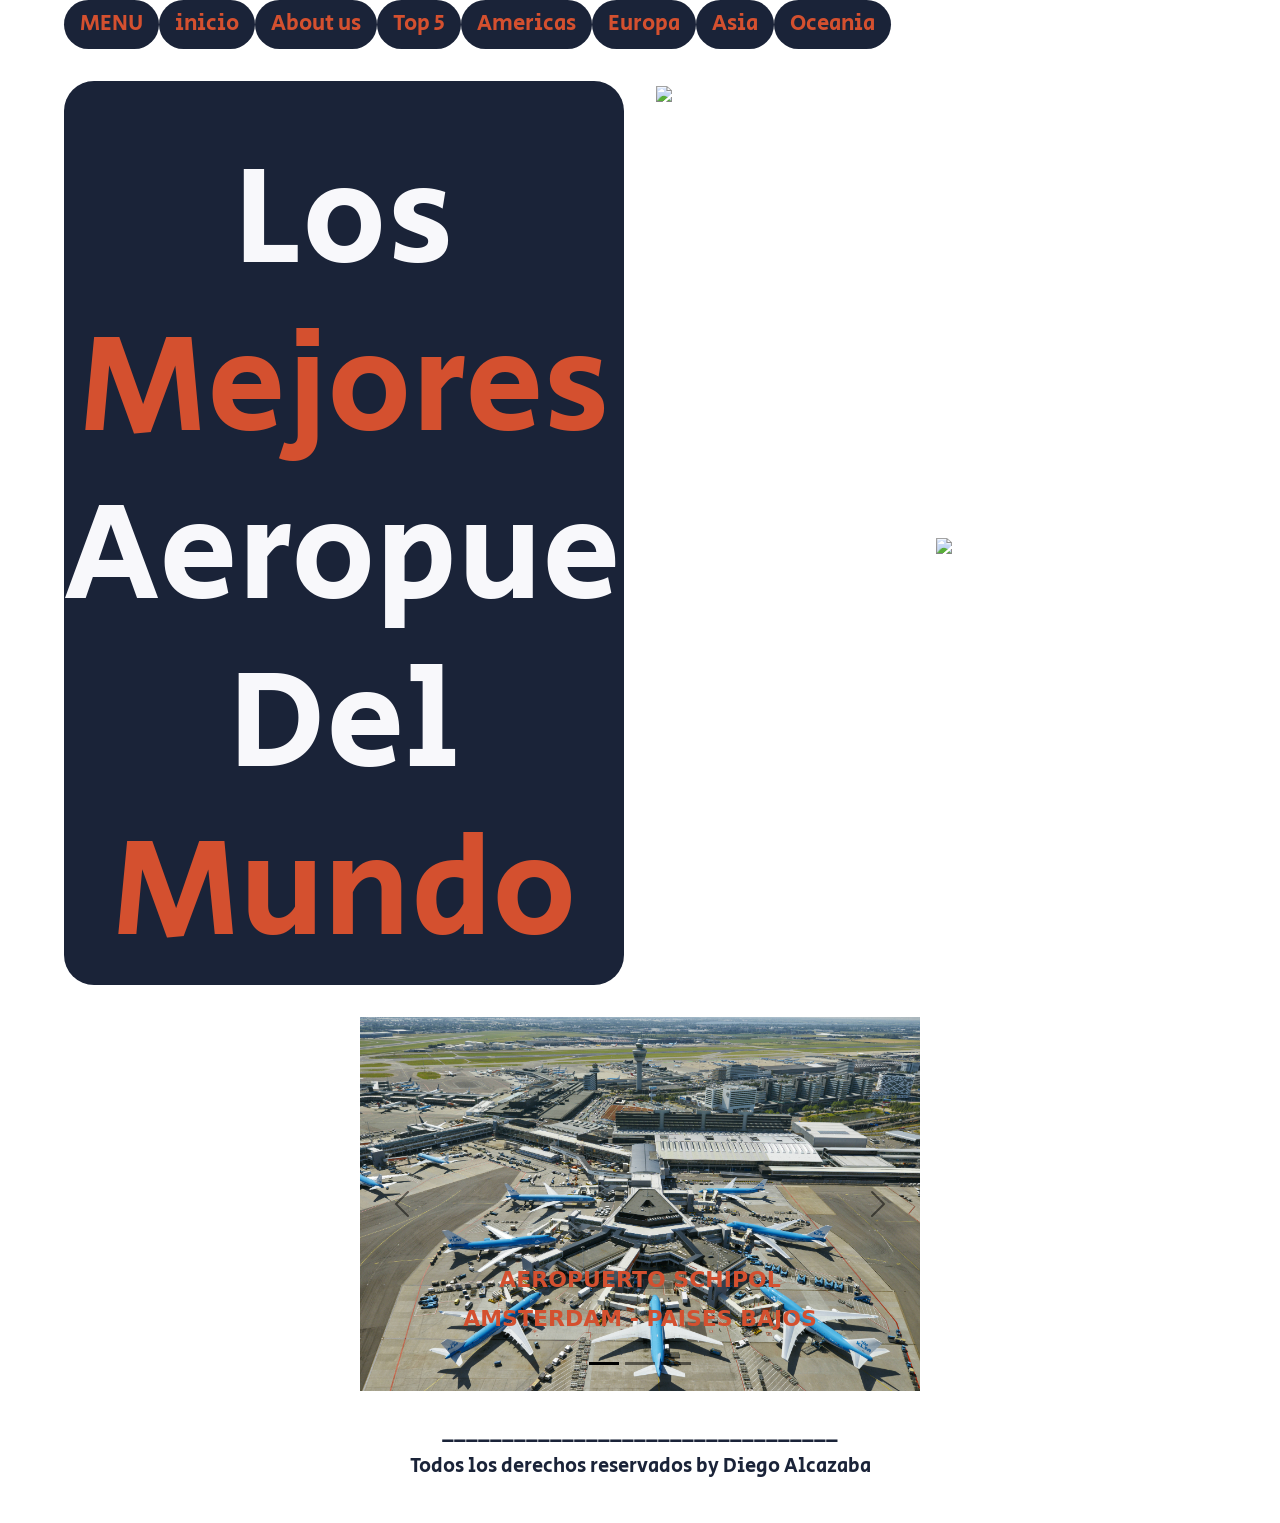
==== index.html @ 4bc15fd6 "Proyecto Diego Alcazaba" ====
<!DOCTYPE html>
<html lang="en">
<head>
    <meta charset="UTF-8">
    <meta http-equiv="X-UA-Compatible" content="IE=edge">
    <meta name="viewport" content="width=device-width, initial-scale=1.0">
    <link rel="preconnect" href="https://fonts.gstatic.com">
    <link href="https://fonts.googleapis.com/css2?family=Secular+One&display=swap" rel="stylesheet">
    <link rel="stylesheet" href="css/pruebacss.css">
    <link rel="icon" type="image/jpeg" href="Images/avionlogo.jpeg">
    <link href="https://cdn.jsdelivr.net/npm/bootstrap@5.0.0-beta3/dist/css/bootstrap.min.css" 
    rel="stylesheet" integrity="sha384-eOJMYsd53ii+scO/bJGFsiCZc+5NDVN2yr8+0RDqr0Ql0h+rP48ckxlpbzKgwra6" crossorigin="anonymous">
    <script src="https://cdn.jsdelivr.net/npm/bootstrap@5.0.0-beta3/dist/js/bootstrap.bundle.min.js" 
    integrity="sha384-JEW9xMcG8R+pH31jmWH6WWP0WintQrMb4s7ZOdauHnUtxwoG2vI5DkLtS3qm9Ekf" crossorigin="anonymous"></script> 
    <meta name="description" content="Listado de los mejores Aeropuertos del Mundo">
    <meta name="keyword" content="Aeropuerto, Ranking, Skytrax, Top5, Americas, Asia, Europa, Oceania">
    <meta name="description" content="Aquí encontrará un listado elaborado por las mejores páginas dedicadas a la experiencia que se
    brinda en los aeropuertos alrededor del mundo, se recopila información de páginas como Skytrax, Worldairportsurvey entre otros">
    <title>LOS MEJORES AEROPUERTOS DEL MUNDO</title>
</head>
<!-----------------------------------------INICIO HTML------------------------------------------------------->   
<body>
<!-----------------------------------------INICIO GRID-------------------------------------------------------> 
    <div id="Grid">
<!-----------------------------------------INICIO MENU------------------------------------------------------->
        <div id="Menu">
            <ul class="nav nav-pills">
                <li class="nav-item">
                    <a class="nav-link active" aria-current="page" href="Index-Proyecto Diego Alcazaba.html">MENU</a>
                </li>
                <li class="nav-item">
                    <a class="nav-link" href="inicio.html">inicio</a>
                </li>
                <li class="nav-item">
                    <a class="nav-link" href="aboutus.html">About us</a>
                </li>
                <li class="nav-item">
                    <a class="nav-link" href="top5.html">Top 5</a>
                </li>
                <li class="nav-item">
                    <a class="nav-link" href="americas.html">Americas</a>
                </li>
                <li class="nav-item">
                    <a class="nav-link" href="europa.html">Europa</a>
                </li>
                <li class="nav-item">
                    <a class="nav-link" href="asia.html">Asia</a>
                </li>
                <li class="nav-item">
                    <a class="nav-link" href="oceania.html">Oceania</a>
                </li>
            </ul>
        </div>   
<!----------------------------------------------FIN MENU------------------------------------------------------>

<!-----------------------------------------------TITULO------------------------------------------------------->
        <header class="Cabecera1">        
            <h1 class="Cabecera1__TxTitulo">Los <abc>Mejores</abc> Aeropuertos Del <abc>Mundo</abc></h1>
        </header>
<!--------------------------------------------FIN TITULO------------------------------------------------------->

<!--------------------------------------------IMAGENES--------------------------------------------------------->
    <section class="PicIndex">
        <div class="PicIndex__Pic1"><img src="images/AeropuertodeSingapur.jpeg"></div>
        <div class="PicIndex__Pic2"><img src="images/AeropuertoTokio.jpeg"></div>
    </section>        
<!------------------------------------------FIN IMAGENES-------------------------------------------------------->

<!-----------------------------------------INICIO CARRUSEL------------------------------------------------------>
        <div id="carouselExampleDark" class="carousel carousel-dark slide" data-bs-ride="carousel">
            <div class="carousel-indicators">
                <button type="button" data-bs-target="#carouselExampleDark" data-bs-slide-to="0" class="active" aria-current="true" aria-label="Slide 1"></button>
                <button type="button" data-bs-target="#carouselExampleDark" data-bs-slide-to="1" aria-label="Slide 2"></button>
                <button type="button" data-bs-target="#carouselExampleDark" data-bs-slide-to="2" aria-label="Slide 3"></button>
            </div>
            <div class="carousel-inner">
                <div class="carousel-item active" data-bs-interval="10000">
                    <img src="Images/Schipol.jpeg" class="d-block w-100" alt="200">
                    <div class="carousel-caption d-none d-md-block">
                        <h5 class="TitleCarouse"><b>AEROPUERTO SCHIPOL</b></h5>
                        <p class="TitleCarouse"><b>AMSTERDAM - PAISES BAJOS</b></p>
                    </div>
                </div>
                <div class="carousel-item" data-bs-interval="2000">
                    <img src="Images/barajas.jpeg" class="d-block w-100" alt="200">
                    <div class="carousel-caption d-none d-md-block">
                        <h5 class="TitleCarouse"><b>AEROPUERTO BARAJAS</b></h5>
                        <p class="TitleCarouse"><b>MADRID - ESPAÑA</b></p>
                    </div>
                </div>
                <div class="carousel-item">
                    <img src="Images/heathrow.jpeg" class="d-block w-100" alt="200">
                    <div class="carousel-caption d-none d-md-block">
                        <h5 class="TitleCarouse"><b>AEROPUERTO HEATHROW</b></h5>
                        <p class="TitleCarouse"><b>LONDRES - INGLATERRA</b></p>
                    </div>
                </div>
            </div>
            <button class="carousel-control-prev" type="button" data-bs-target="#carouselExampleDark" data-bs-slide="prev">
                <span class="carousel-control-prev-icon" aria-hidden="true"></span>
                <span class="visually-hidden">Previous</span>
            </button>
            <button class="carousel-control-next" type="button" data-bs-target="#carouselExampleDark" data-bs-slide="next">
                <span class="carousel-control-next-icon" aria-hidden="true"></span>
                <span class="visually-hidden">Next</span>
            </button>
        </div>
<!-------------------------------------------FIN CARRUSEL------------------------------------------------------->

<!------------------------------------------INICIO FOOTER------------------------------------------------------->
        <footer>
            <script src="https://cdn.jsdelivr.net/npm/@popperjs/core@2.9.1/dist/umd/popper.min.js" 
            integrity="sha384-SR1sx49pcuLnqZUnnPwx6FCym0wLsk5JZuNx2bPPENzswTNFaQU1RDvt3wT4gWFG" crossorigin="anonymous"></script>
            <script src="https://cdn.jsdelivr.net/npm/bootstrap@5.0.0-beta3/dist/js/bootstrap.min.js" 
            integrity="sha384-j0CNLUeiqtyaRmlzUHCPZ+Gy5fQu0dQ6eZ/xAww941Ai1SxSY+0EQqNXNE6DZiVc" crossorigin="anonymous"></script>
            <h5>_________________________________</h5>
            <h5>Todos los derechos reservados by Diego Alcazaba</h5>
        </footer>
<!--------------------------------------------FIN FOOTER-------------------------------------------------------->        
    </div>
<!----------------------------------------FIN GRID EN HTML------------------------------------------------------>        
</body>
</html>
---- css/pruebacss.css ----
#Grid {
  display: grid;
  grid-template-columns: repeat(4, 1fr);
  grid-template-rows: auto;
  grid-auto-rows: minmax(100px, auto);
  gap: 2em;
  width: 90%;
  margin-left: auto;
  margin-right: auto; }

#Menu {
  grid-column: 1/5;
  grid-row: 1/2; }
  #Menu .nav-link {
    color: #D4502F;
    background-color: #1A2338;
    font-family: "Open Sans", sans-serif;
    font-family: "Secular One", sans-serif;
    font-size: 22px;
    border-radius: 30px; }

.Cabecera1 {
  background-size: 100%;
  font-family: "Secular One", sans-serif;
  grid-column: 1/3;
  border-radius: 30px;
  grid-row: 2/4;
  background-color: #1A2338;
  color: #F8F8FB; }
  .Cabecera1 .Cabecera1__TxTitulo {
    font-size: 140px;
    text-align: center;
    overflow: hidden;
    margin-top: 10%; }
  .Cabecera1 abc {
    color: #D4502F; }

.Cabecera {
  font-family: "Secular One", sans-serif;
  font-size: 22px;
  background-size: 100%;
  color: #D4502F;
  text-align: center;
  grid-column: 1/5;
  grid-row: 2/3;
  width: 80%;
  margin: 0 auto;
  overflow: hidden;
  border-radius: 30px;
  background-color: "Secular One", sans-serif; }

.Parrafo1 {
  font-size: 22px;
  text-align: justify;
  font-family: "Open Sans", sans-serif;
  font-family: "Secular One", sans-serif;
  border-radius: 30px;
  color: #F8F8FB;
  grid-column: 1/3;
  grid-row: 3/4;
  background-color: #1A2338;
  padding: 5px 20px 5px 20px; }
  .Parrafo1 abc {
    color: #D4502F; }
  .Parrafo1 .Parrafo1__ListaFinal {
    list-style: decimal-leading-zero;
    color: #F8F8FB;
    font-family: "Open Sans", sans-serif;
    font-family: "Secular One", sans-serif; }

.Parrafo2 {
  font-size: 22px;
  text-align: justify;
  font-family: "Open Sans", sans-serif;
  font-family: "Secular One", sans-serif;
  border-radius: 30px;
  color: #F8F8FB;
  grid-column: 3/5;
  grid-row: 4/5;
  background-color: #1A2338;
  padding: 5px 20px 5px 20px; }

.ParrafoAbout1 {
  font-size: 22px;
  text-align: justify;
  font-family: "Open Sans", sans-serif;
  font-family: "Secular One", sans-serif;
  border-radius: 30px;
  color: #F8F8FB;
  grid-column: 1/5;
  grid-row: 3/4;
  background-color: #1A2338;
  padding: 5px 20px 5px 20px; }

.ParrafoAbout2 {
  font-size: 22px;
  text-align: justify;
  font-family: "Open Sans", sans-serif;
  font-family: "Secular One", sans-serif;
  border-radius: 30px;
  color: #F8F8FB;
  grid-column: 2/4;
  grid-row: 4/5;
  background-color: #1A2338;
  padding: 5px 20px 5px 20px;
  text-align: center; }
  .ParrafoAbout2 .ParrafoAbout2__Subtitle {
    color: #D4502F;
    font-style: bold;
    font-family: "Open Sans", sans-serif;
    font-family: "Secular One", sans-serif; }

#carouselExampleDark {
  grid-column: 2/4;
  grid-row: 4/6; }
  #carouselExampleDark .TitleCarouse {
    color: #D4502F;
    font-size: 22px; }

.PicIndex {
  grid-column: 3/5;
  grid-row: 2/4;
  display: grid;
  grid-template-columns: repeat(2, 1fr);
  grid-template-rows: auto; }
  .PicIndex .PicIndex__Pic1 {
    grid-column: 1/2;
    grid-row: 1/3; }
  .PicIndex .PicIndex__Pic2 {
    grid-column: 2/3;
    grid-row: 3/5; }

.PicInicio .PicInicio__Pic3 {
  grid-column: 3/5;
  grid-row: 3/4;
  padding-left: 50px; }

.PicAmericas {
  grid-column: 1/5;
  grid-row: 6/8;
  justify-self: center; }
  .PicAmericas .PicAmericas__Subtitle {
    color: #D4502F;
    font-style: bold;
    font-family: "Open Sans", sans-serif;
    font-family: "Secular One", sans-serif; }

#Lista1 {
  grid-column: 1/5;
  border-radius: 30px;
  justify-self: center;
  font-size: 22px; }
  #Lista1 .Lista1__Subtitle {
    color: #D4502F;
    font-style: bold;
    font-family: "Open Sans", sans-serif;
    font-family: "Secular One", sans-serif; }
  #Lista1 .Subtitle1 {
    color: #F8F8FB;
    font-family: "Open Sans", sans-serif;
    font-family: "Secular One", sans-serif; }
  #Lista1 .Lista1__ListaFinal {
    list-style: decimal-leading-zero;
    color: #1A2338;
    font-family: "Open Sans", sans-serif;
    font-family: "Secular One", sans-serif; }

#Cards {
  grid-column: 1/5;
  grid-row: 4/6;
  display: grid;
  grid-template-columns: repeat(2, 1fr);
  grid-template-rows: auto;
  grid-auto-rows: minmax(100px, auto);
  gap: 2em;
  width: 90%;
  margin-left: auto;
  margin-right: auto; }
  #Cards img {
    height: 280px; }

.Tablas {
  grid-column: 3/5;
  grid-row: 3/5;
  text-align: center;
  justify-self: center; }
  .Tablas .Tablas__Subtitle {
    color: #D4502F;
    font-style: bold;
    font-family: "Open Sans", sans-serif;
    font-family: "Secular One", sans-serif; }

#Form {
  grid-column: 1/5;
  border-radius: 30px;
  font-size: 22px;
  border: solid black 5px;
  padding-left: 10px;
  background-color: #F8F8FB; }
  #Form .Form__Subtitle {
    color: #D4502F;
    font-style: bold;
    font-family: "Open Sans", sans-serif;
    font-family: "Secular One", sans-serif;
    word-spacing: 1rem;
    line-height: 3rem; }

#Video {
  grid-column: 2/4;
  grid-row: 6/7;
  justify-self: center;
  text-align: center; }
  #Video .Video__Subtitle {
    color: #D4502F;
    font-style: bold;
    font-family: "Open Sans", sans-serif;
    font-family: "Secular One", sans-serif; }

#VideoGeneral {
  grid-column: 2/4;
  grid-row: 8/10;
  justify-self: center;
  text-align: center; }
  #VideoGeneral .VideoGeneral__Subtitle {
    color: #D4502F;
    font-style: bold;
    font-family: "Open Sans", sans-serif;
    font-family: "Secular One", sans-serif; }

footer {
  color: #1A2338;
  border-radius: 30px;
  grid-column: 1/5;
  grid-row: auto;
  font-size: 22px;
  text-align: center;
  font-family: "Open Sans", sans-serif;
  font-family: "Secular One", sans-serif; }
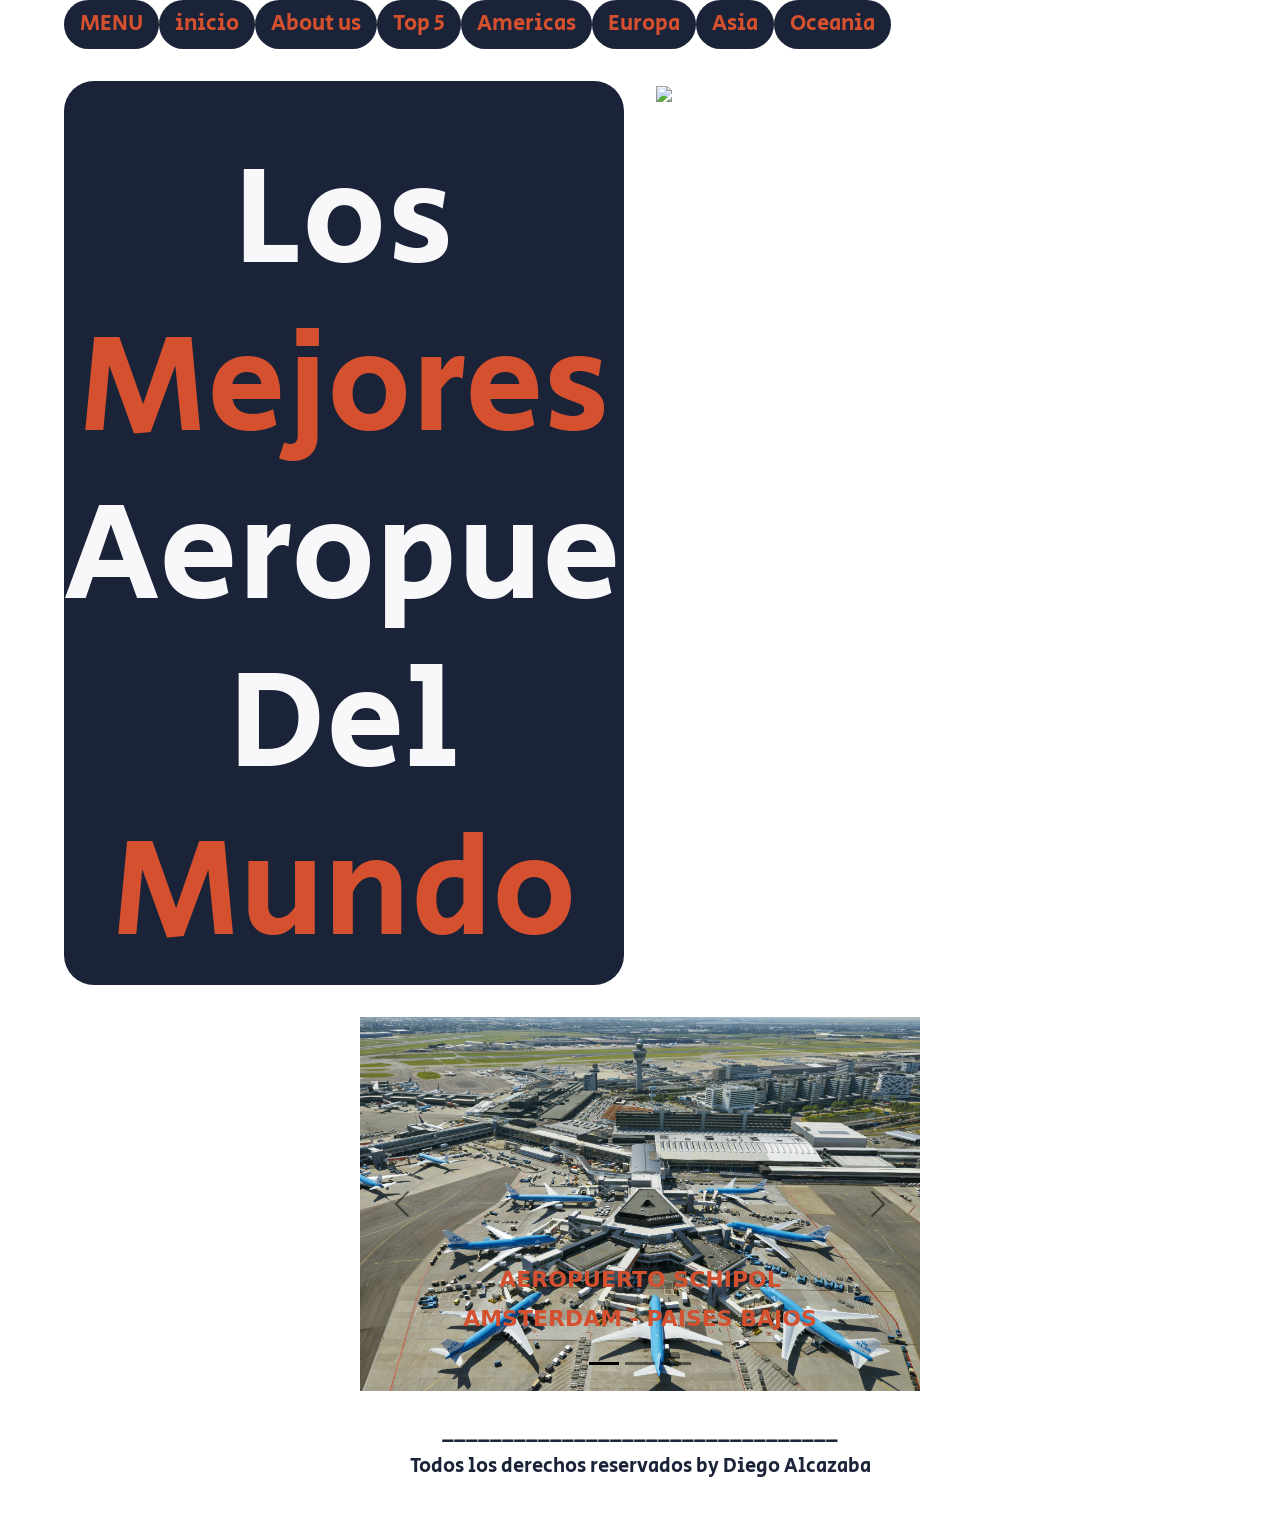
==== commit 939aae22: "Update index.html" ====
--- a/index.html
+++ b/index.html
@@ -26,7 +26,7 @@
         <div id="Menu">
             <ul class="nav nav-pills">
                 <li class="nav-item">
-                    <a class="nav-link active" aria-current="page" href="Index-Proyecto Diego Alcazaba.html">MENU</a>
+                    <a class="nav-link active" aria-current="page" href="index.html">MENU</a>
                 </li>
                 <li class="nav-item">
                     <a class="nav-link" href="inicio.html">inicio</a>
@@ -62,7 +62,6 @@
 <!--------------------------------------------IMAGENES--------------------------------------------------------->
     <section class="PicIndex">
         <div class="PicIndex__Pic1"><img src="images/AeropuertodeSingapur.jpeg"></div>
-        <div class="PicIndex__Pic2"><img src="images/AeropuertoTokio.jpeg"></div>
     </section>        
 <!------------------------------------------FIN IMAGENES-------------------------------------------------------->
 
@@ -120,4 +119,4 @@
     </div>
 <!----------------------------------------FIN GRID EN HTML------------------------------------------------------>        
 </body>
-</html>+</html>
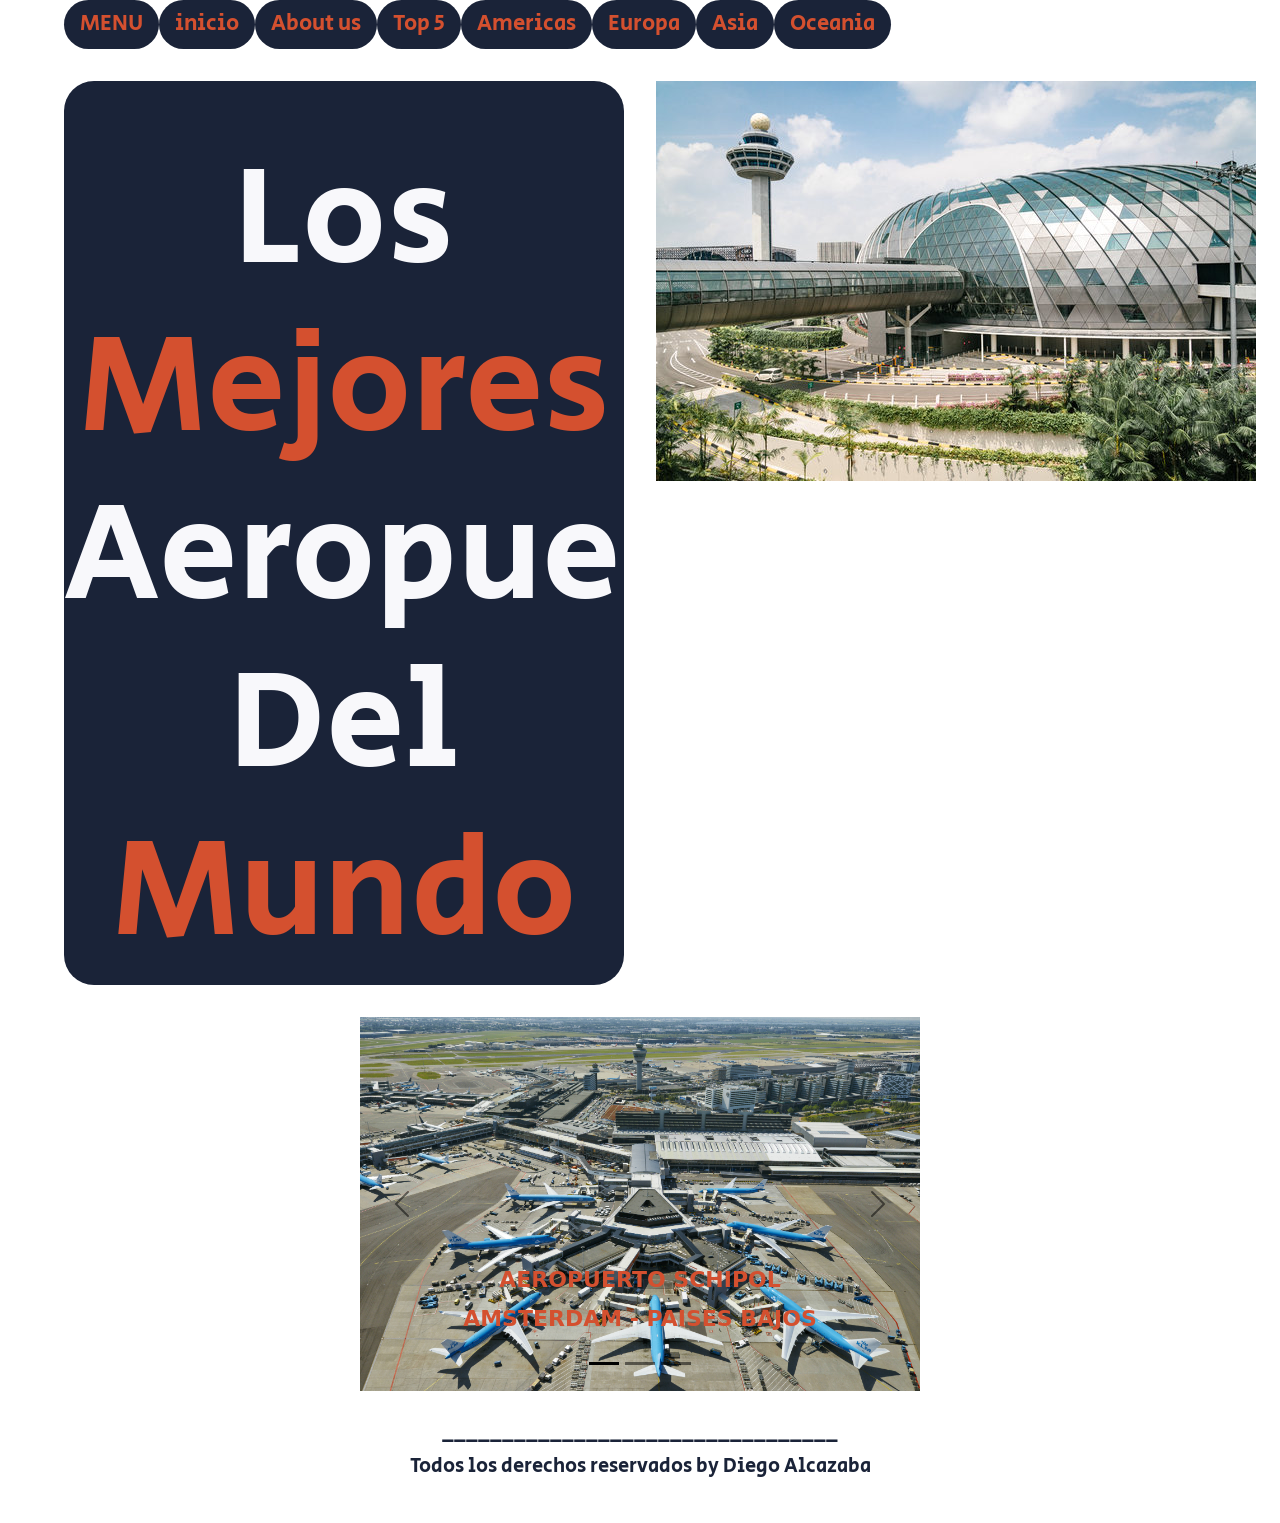
==== commit 0f92776e: "Update index.html" ====
--- a/index.html
+++ b/index.html
@@ -61,7 +61,7 @@
 
 <!--------------------------------------------IMAGENES--------------------------------------------------------->
     <section class="PicIndex">
-        <div class="PicIndex__Pic1"><img src="images/AeropuertodeSingapur.jpeg"></div>
+        <div class="PicIndex__Pic1"><img src="Images/AeropuertodeSingapur.jpeg"></div>
     </section>        
 <!------------------------------------------FIN IMAGENES-------------------------------------------------------->
 
--- a/css/pruebacss.css
+++ b/css/pruebacss.css
@@ -236,3 +236,316 @@
   text-align: center;
   font-family: "Open Sans", sans-serif;
   font-family: "Secular One", sans-serif; }
+
+/*------------Inicio del Responsive - MediaQuery------------------*/
+/*-------------------------Tamaño Tablet--------------------------*/
+@media only screen and (min-width: 780px) and (max-width: 1100px) {
+  #Grid {
+    width: 90%;
+    gap: 1em; }
+  #Menu {
+    grid-column: 1/5;
+    grid-row: 1/2; }
+  .Cabecera1 {
+    grid-column: 1/4;
+    grid-row: 2/8; }
+  .Cabecera1__TxTitulo {
+    font-size: 10px; }
+  #carouselExampleDark {
+    grid-column: 1/5;
+    grid-row: 10/12; }
+  .PicIndex {
+    grid-column: 1/5;
+    grid-row: 8/10; }
+  .Pic3 {
+    grid-column: 1/5;
+    grid-row: 4/6; }
+  .Pic4 {
+    grid-column: 1/5;
+    grid-row: 8/10; }
+  .Pic5 {
+    grid-column: 1/5;
+    grid-row: 4/6; }
+  .Pic6 {
+    grid-column: 1/5;
+    grid-row: 6/8; }
+  .Pic7 {
+    grid-column: 1/5;
+    grid-row: 6/8; }
+  .Pic8 {
+    grid-column: 1/5;
+    grid-row: 6/8; }
+  .Pic9 {
+    grid-column: 1/5;
+    grid-row: 6/8; }
+  .Parrafo1 {
+    grid-column: 1/5;
+    grid-row: 3/4;
+    width: 100%;
+    text-align: center;
+    font-size: 15px; }
+  .Parrafo2 {
+    grid-column: 1/5;
+    grid-row: 6/8;
+    width: 100%;
+    text-align: center;
+    font-size: 15px; }
+  .Parrafoabout1 {
+    grid-column: 1/5;
+    grid-row: 3/4; }
+  .Parrafoabout2 {
+    grid-column: 1/5;
+    grid-row: 4/6; }
+  #Lista1 {
+    grid-column: 1/5;
+    grid-row: 10/12;
+    width: 70%;
+    text-align: center;
+    font-size: 15px;
+    justify-self: center; }
+  .Tablas {
+    grid-column: 1/5;
+    grid-row: 4/6;
+    width: 100%; }
+  #Video {
+    grid-column: 1/5;
+    grid-row: 6/9;
+    justify-self: center; }
+  #VideoGeneral {
+    grid-column: 1/5;
+    grid-row: 8/10; }
+  #Form {
+    grid-column: 1/5;
+    grid-row: 12/14;
+    width: 100%;
+    text-align: center; }
+  Label {
+    text-align: center; }
+  Footer {
+    grid-column: 1/5;
+    grid-row: auto;
+    text-align: center;
+    width: 100%;
+    justify-self: center; } }
+
+/*---------------------Fin Tamaño Tablet--------------------------*/
+/*-------------------------Tamaño Iphone--------------------------*/
+@media only screen and (min-width: 480px) and (max-width: 780px) {
+  #grid {
+    width: 100%;
+    gap: 1em; }
+  body {
+    background-image: none;
+    background-repeat: no-repeat;
+    background-attachment: fixed;
+    background-size: 100%; }
+  #menu {
+    grid-column: 4/5;
+    grid-row: 1/2; }
+  .nav li a {
+    font-size: 20px; }
+  .cabecera1 {
+    grid-column: 1/5;
+    grid-row: 2/3;
+    text-align: center;
+    font-size: 30px; }
+  .pic1 {
+    grid-column: 1/5;
+    grid-row: 3/5; }
+  .pic2 {
+    grid-column: 1/5;
+    grid-row: 5/7; }
+  .pic3 {
+    grid-column: 1/5;
+    grid-row: 4/6; }
+  .pic4 {
+    grid-column: 1/5;
+    grid-row: 8/10; }
+  .pic5 {
+    grid-column: 1/5;
+    grid-row: 4/6; }
+  .pic6 {
+    grid-column: 1/5;
+    grid-row: 6/8; }
+  .pic7 {
+    grid-column: 1/5;
+    grid-row: 6/8; }
+  .pic8 {
+    grid-column: 1/5;
+    grid-row: 6/8; }
+  .pic9 {
+    grid-column: 1/5;
+    grid-row: 6/8; }
+  .parrafo1 {
+    grid-column: 1/5;
+    grid-row: 3/4;
+    width: 100%;
+    text-align: center;
+    font-size: 15px; }
+  .parrafo2 {
+    grid-column: 1/5;
+    grid-row: 6/8;
+    width: 100%;
+    text-align: center;
+    font-size: 15px; }
+  .parrafoabout1 {
+    grid-column: 1/5;
+    grid-row: 3/4; }
+  .parrafoabout2 {
+    grid-column: 1/5;
+    grid-row: 4/6; }
+  #lista1 {
+    grid-column: 1/5;
+    grid-row: 10/12;
+    width: 70%;
+    text-align: center;
+    font-size: 15px;
+    justify-self: center; }
+  .tablas {
+    grid-column: 1/5;
+    grid-row: 4/6;
+    width: 100%; }
+  #Video {
+    grid-column: 1/5;
+    grid-row: 6/9;
+    justify-self: center; }
+  #VideoGeneral {
+    grid-column: 1/5;
+    grid-row: 8/10; }
+  #form {
+    grid-column: 1/5;
+    grid-row: 12/14;
+    width: 100%;
+    text-align: center; }
+  label {
+    text-align: center; }
+  footer {
+    grid-column: 1/5;
+    grid-row: auto;
+    text-align: center;
+    width: 100%;
+    justify-self: center; } }
+
+/*---------------------Fin Tamaño iPhone--------------------------*/
+/*-------------------Tamaño Celular Pequeño------------------------*/
+@media only screen and (max-width: 480px) {
+  #Grid {
+    width: 100%;
+    gap: 1em; }
+  #Menu {
+    grid-column: 1/5;
+    grid-row: 1/2;
+    width: 90%; }
+  .Cabecera {
+    grid-column: 1/5;
+    grid-row: 2/3; }
+  .Cabecera1 {
+    grid-column: 1/5;
+    grid-row: 2/4;
+    width: 90%;
+    font-size: 25px; }
+  .Cabecera1__txtitulo {
+    text-align: center;
+    margin-top: 10%; }
+  #carouselExampleDark {
+    grid-column: 1/5;
+    grid-row: 6/8; }
+  .PicIndex {
+    grid-column: 1/5;
+    grid-row: 4/6; }
+  .PicIndex__Pic1 {
+    overflow: hidden; }
+  .PicInicio {
+    grid-column: 1/5;
+    grid-row: 4/6; }
+  .PicInicio__Pic3 {
+    overflow: hidden; }
+  .Pic4 {
+    grid-column: 1/5;
+    grid-row: 8/10; }
+  .Pic5 {
+    grid-column: 1/5;
+    grid-row: 4/6; }
+  .Pic6 {
+    grid-column: 1/5;
+    grid-row: 6/8; }
+  .Pic7 {
+    grid-column: 1/5;
+    grid-row: 6/8; }
+  .Pic8 {
+    grid-column: 1/5;
+    grid-row: 6/8; }
+  .Pic9 {
+    grid-column: 1/5;
+    grid-row: 6/8; }
+  .Parrafo1 {
+    grid-column: 1/5;
+    grid-row: 3/4;
+    width: 90%;
+    text-align: center;
+    font-size: 15px; }
+  .Parrafo2 {
+    grid-column: 1/5;
+    grid-row: 6/8;
+    width: 90%;
+    text-align: center;
+    font-size: 15px; }
+  .Parrafoabout1 {
+    grid-column: 1/5;
+    grid-row: 3/4;
+    width: 90%;
+    text-align: center;
+    font-size: 15px; }
+  .Parrafoabout2 {
+    grid-column: 1/5;
+    grid-row: 4/6;
+    width: 90%;
+    text-align: center;
+    font-size: 15px; }
+  #Lista1 {
+    grid-column: 1/5;
+    grid-row: 8/10;
+    width: 70%;
+    text-align: center;
+    font-size: 15px;
+    justify-self: center; }
+  .Parrafo1__List {
+    grid-column: 1/5;
+    grid-row: 4/5; }
+  .Parrafo1__ListaFinal {
+    grid-column: 1/5;
+    grid-row: 4/6; }
+  .card {
+    grid-column: 1/5;
+    grid-row: 6/10;
+    width: 70%; }
+    .card img {
+      height: 120px; }
+  .Tablas {
+    grid-column: 1/5;
+    grid-row: 4/5;
+    width: 100%; }
+  #Video {
+    grid-column: 1/5;
+    grid-row: 6/9;
+    justify-self: center; }
+  #VideoGeneral {
+    grid-column: 1/5;
+    grid-row: 8/10; }
+  #Form {
+    grid-column: 1/5;
+    grid-row: 10/12;
+    width: 90%;
+    text-align: center;
+    overflow: hidden; }
+  Label {
+    text-align: center; }
+  Footer {
+    grid-column: 1/5;
+    grid-row: auto;
+    text-align: center;
+    width: 90%;
+    justify-self: center; } }
+
+/*------------------Fin Tamaño Celular Pequeño-----------------------*/
+
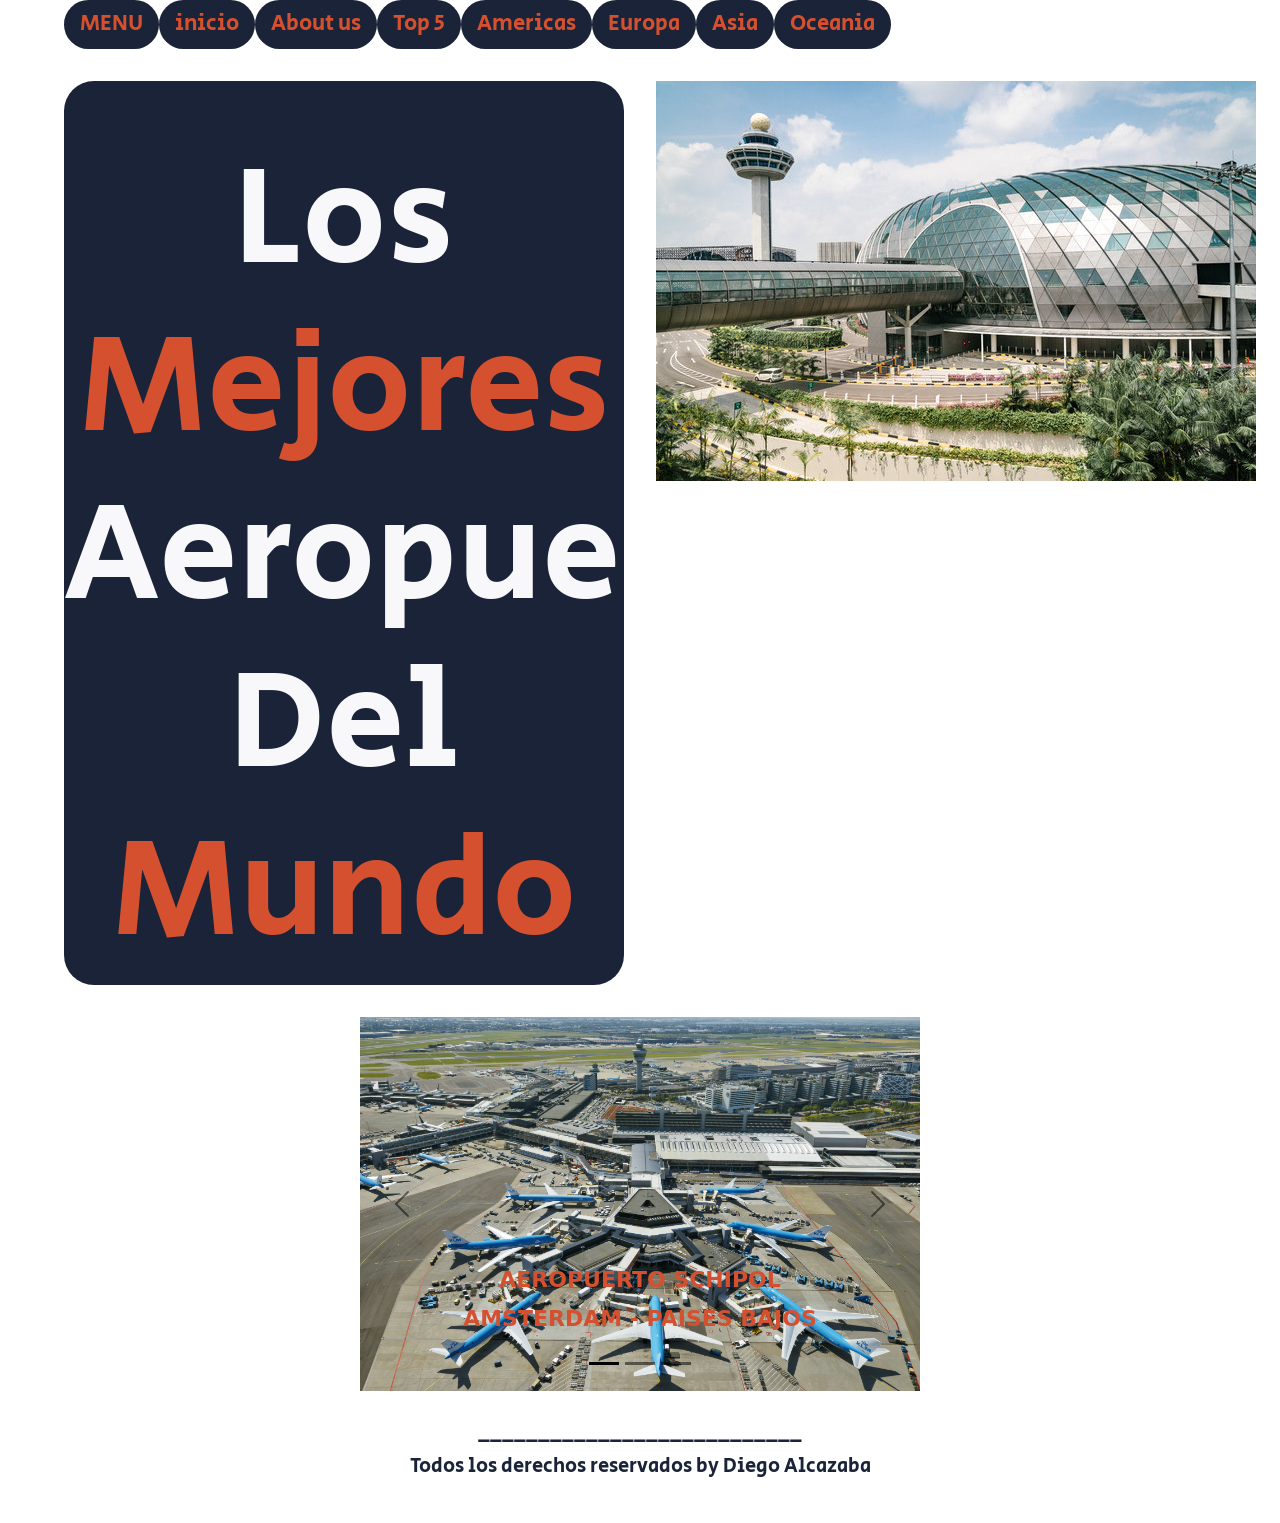
==== commit be4b6699: "Update index.html" ====
--- a/index.html
+++ b/index.html
@@ -112,7 +112,7 @@
             integrity="sha384-SR1sx49pcuLnqZUnnPwx6FCym0wLsk5JZuNx2bPPENzswTNFaQU1RDvt3wT4gWFG" crossorigin="anonymous"></script>
             <script src="https://cdn.jsdelivr.net/npm/bootstrap@5.0.0-beta3/dist/js/bootstrap.min.js" 
             integrity="sha384-j0CNLUeiqtyaRmlzUHCPZ+Gy5fQu0dQ6eZ/xAww941Ai1SxSY+0EQqNXNE6DZiVc" crossorigin="anonymous"></script>
-            <h5>_________________________________</h5>
+            <h5>___________________________</h5>
             <h5>Todos los derechos reservados by Diego Alcazaba</h5>
         </footer>
 <!--------------------------------------------FIN FOOTER-------------------------------------------------------->        
--- a/css/pruebacss.css
+++ b/css/pruebacss.css
@@ -75,7 +75,7 @@
   font-family: "Secular One", sans-serif;
   border-radius: 30px;
   color: #F8F8FB;
-  grid-column: 3/5;
+  grid-column: 2/4;
   grid-row: 4/5;
   background-color: #1A2338;
   padding: 5px 20px 5px 20px; }
@@ -249,8 +249,9 @@
   .Cabecera1 {
     grid-column: 1/4;
     grid-row: 2/8; }
-  .Cabecera1__TxTitulo {
-    font-size: 10px; }
+  .Cabecera1 .Cabecera1__TxTitulo {
+    font-size: 20px;
+    text-align: center;}
   #carouselExampleDark {
     grid-column: 1/5;
     grid-row: 10/12; }
